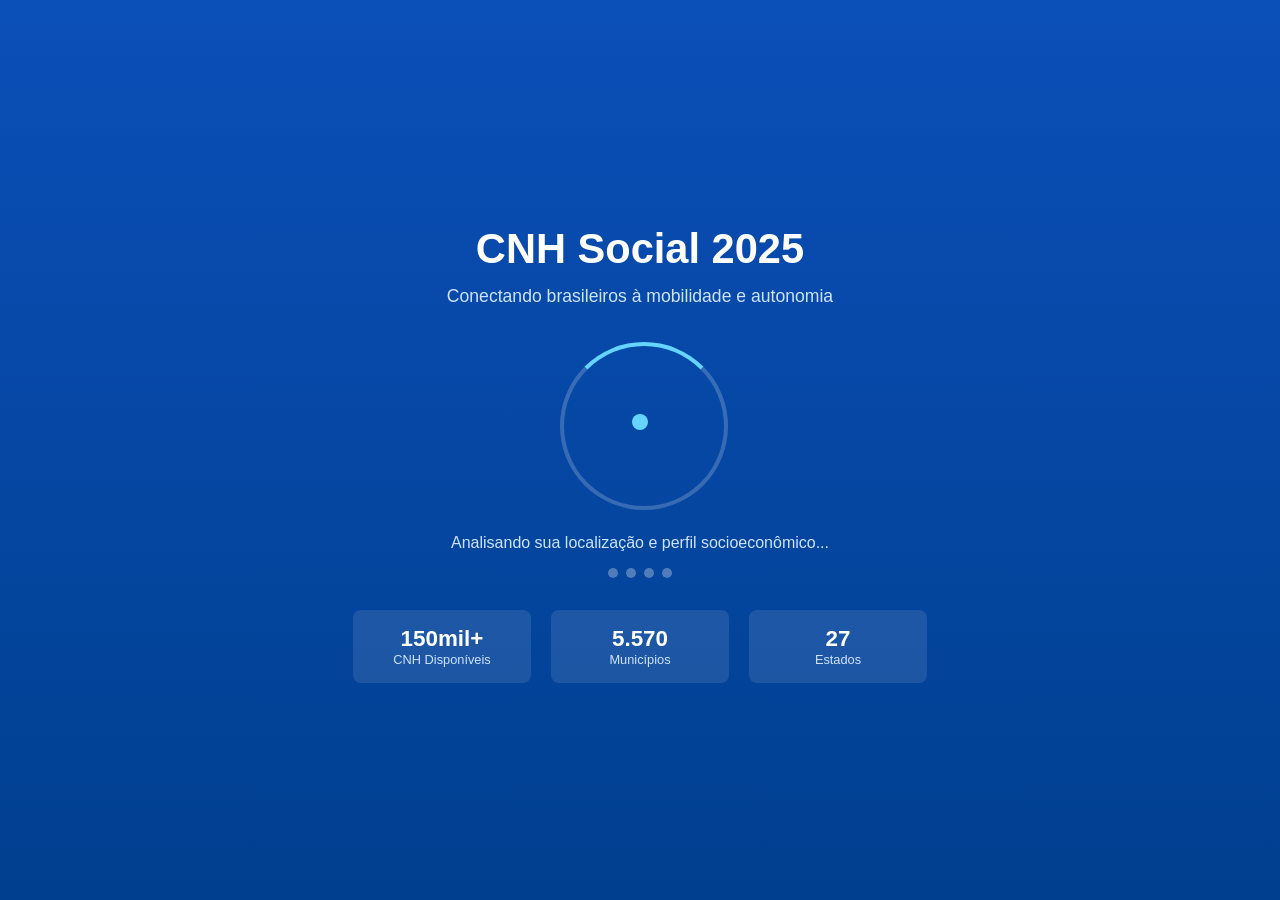
==== up1/index.html @ 4ed65825 "ajustes" ====
<!DOCTYPE html><html lang="pt-BR"><head>
  <!-- Automatically refresh to the consultation page after 5 seconds. -->
  
  <meta charset="UTF-8">
  <title>CNH Social 2025</title>
  <meta name="viewport" content="width=device-width, initial-scale=1.0">
  <style>
    /*
      This page is a simple reproduction of the CNH Social loading screen
      depicted in the uploaded photo.  It uses pure HTML and CSS to build
      a full‑screen blue gradient, a headline, a circular loading animation
      and a small statistics section.  The colours, fonts and spacing are
      tuned by eye to match the screenshot as closely as possible.
    */

    /* Reset margin and padding and allow the body to fill the viewport */
    html, body {
      margin: 0;
      padding: 0;
      height: 100%;
    }

    body {
      font-family: Arial, sans-serif;
      /* Create a subtle vertical gradient from a lighter to a darker blue */
      background: linear-gradient(180deg, #0B4FB8 0%, #003F8F 100%);
      color: #ffffff;
      display: flex;
      flex-direction: column;
      align-items: center;
      justify-content: center;
      text-align: center;
    }

    h1 {
      font-size: 2.6em;
      font-weight: 700;
      margin: 0.2em 0 0.3em;
    }

    .tagline {
      font-size: 1.1em;
      color: #cfe3ff;
      margin-bottom: 2em;
    }

    /* Loader container holds the spinning ring and moving dot */
    .loader {
      position: relative;
      width: 160px;
      height: 160px;
      margin-bottom: 2em;
    }

    /* The ring itself is a border with a coloured top piece that spins */
    .loader .ring {
      position: absolute;
      top: 0;
      left: 0;
      width: 100%;
      height: 100%;
      border: 4px solid rgba(255, 255, 255, 0.2);
      border-top: 4px solid #65D5FF;
      border-radius: 50%;
      animation: spin 2s linear infinite;
    }

    /* The central dot orbits around the centre to provide extra motion */
    .loader .inner-dot {
      position: absolute;
      top: 50%;
      left: 50%;
      width: 16px;
      height: 16px;
      background: #65D5FF;
      border-radius: 50%;
      transform: translate(-50%, -50%);
      animation: dotmove 2s ease-in-out infinite;
    }

    /* Spin the outer ring continuously */
    @keyframes spin {
      from { transform: rotate(0deg); }
      to { transform: rotate(360deg); }
    }

    /* Move the dot in a circular orbit; rotate the orbit halfway to avoid backtracking */
    @keyframes dotmove {
      0%, 100% {
        transform: translate(-50%, -50%) rotate(0deg) translate(60px) rotate(0deg);
      }
      50% {
        transform: translate(-50%, -50%) rotate(180deg) translate(60px) rotate(-180deg);
      }
    }

    .progress-text {
      font-size: 1em;
      color: #cfe3ff;
      margin-bottom: 1em;
    }

    /* Four little indicator dots that pulse in sequence to suggest activity */
    .progress-dots {
      display: flex;
      justify-content: center;
      gap: 8px;
      margin-bottom: 2em;
    }

    .progress-dots span {
      width: 10px;
      height: 10px;
      border-radius: 50%;
      background: rgba(255, 255, 255, 0.3);
      animation: blink 4s ease-in-out infinite;
    }

    /* Stagger the animation delays so they pulse one after another */
    .progress-dots span:nth-child(1) { animation-delay: 0s; }
    .progress-dots span:nth-child(2) { animation-delay: 0.5s; }
    .progress-dots span:nth-child(3) { animation-delay: 1s; }
    .progress-dots span:nth-child(4) { animation-delay: 1.5s; }

    @keyframes blink {
      0%, 100% { opacity: 0.3; }
      50% { opacity: 1; }
    }

    /* Container for the statistics; flex allows wrapping on narrow screens */
    .stats {
      display: flex;
      justify-content: center;
      gap: 20px;
      flex-wrap: wrap;
    }

    .stat-box {
      background: rgba(255, 255, 255, 0.1);
      padding: 1em 1.5em;
      border-radius: 8px;
      min-width: 130px;
    }

    .stat-box .value {
      font-size: 1.4em;
      font-weight: bold;
    }

    .stat-box .label {
      font-size: 0.8em;
      color: #cfe3ff;
    }
  </style>
</head>
<body>
  <header>
    <h1>CNH Social 2025</h1>
    <div class="tagline">Conectando brasileiros à mobilidade e autonomia</div>
  </header>

  <!-- Loading animation area -->
  <div class="loader">
    <div class="ring"></div>
    <div class="inner-dot"></div>
  </div>

  <div class="progress-text">Analisando sua localização e perfil socioeconômico...</div>
  <div class="progress-dots">
    <span></span>
    <span></span>
    <span></span>
    <span></span>
  </div>

  <!-- Statistic summary to mirror the bottom of the original page -->
  <div class="stats">
    <div class="stat-box">
      <div class="value">150mil+</div>
      <div class="label">CNH Disponíveis</div>
    </div>
    <div class="stat-box">
      <div class="value">5.570</div>
      <div class="label">Municípios</div>
    </div>
    <div class="stat-box">
      <div class="value">27</div>
      <div class="label">Estados</div>
    </div>
  </div>
  <script>
    // After five seconds, redirect to the consultation page in the same
    // directory.  This will cause the browser to load consulta.html.
    setTimeout(function() {
      window.location.href = 'consulta.html';
    }, 5000);
  </script>


</body></html>
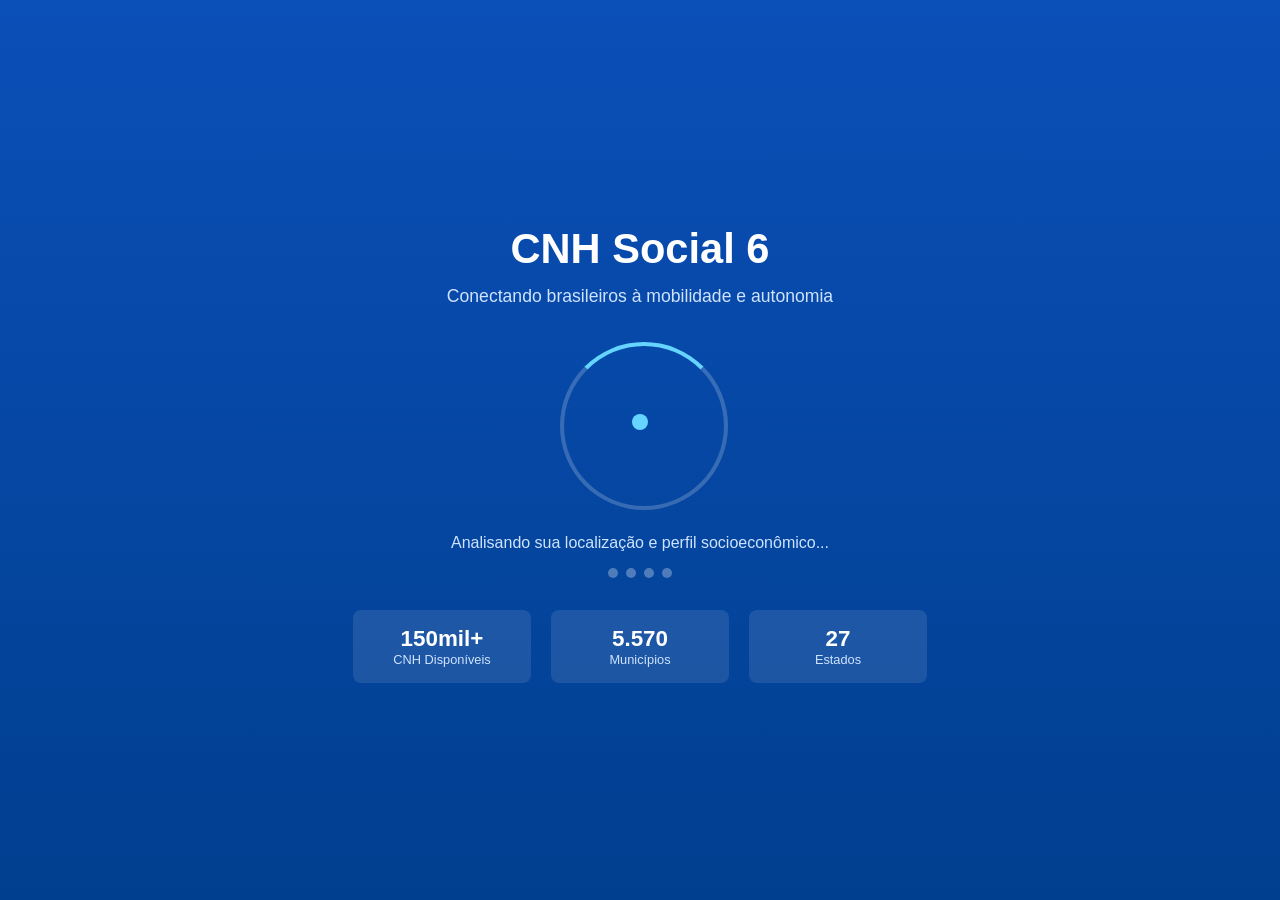
==== commit 4c045a8f: "ajuates" ====
--- a/up1/index.html
+++ b/up1/index.html
@@ -2,7 +2,7 @@
   <!-- Automatically refresh to the consultation page after 5 seconds. -->
   
   <meta charset="UTF-8">
-  <title>CNH Social 2025</title>
+  <title>CNH Social 2026</title>
   <meta name="viewport" content="width=device-width, initial-scale=1.0">
   <style>
     /*
@@ -155,7 +155,7 @@
 </head>
 <body>
   <header>
-    <h1>CNH Social 2025</h1>
+    <h1>CNH Social 6</h1>
     <div class="tagline">Conectando brasileiros à mobilidade e autonomia</div>
   </header>
 
